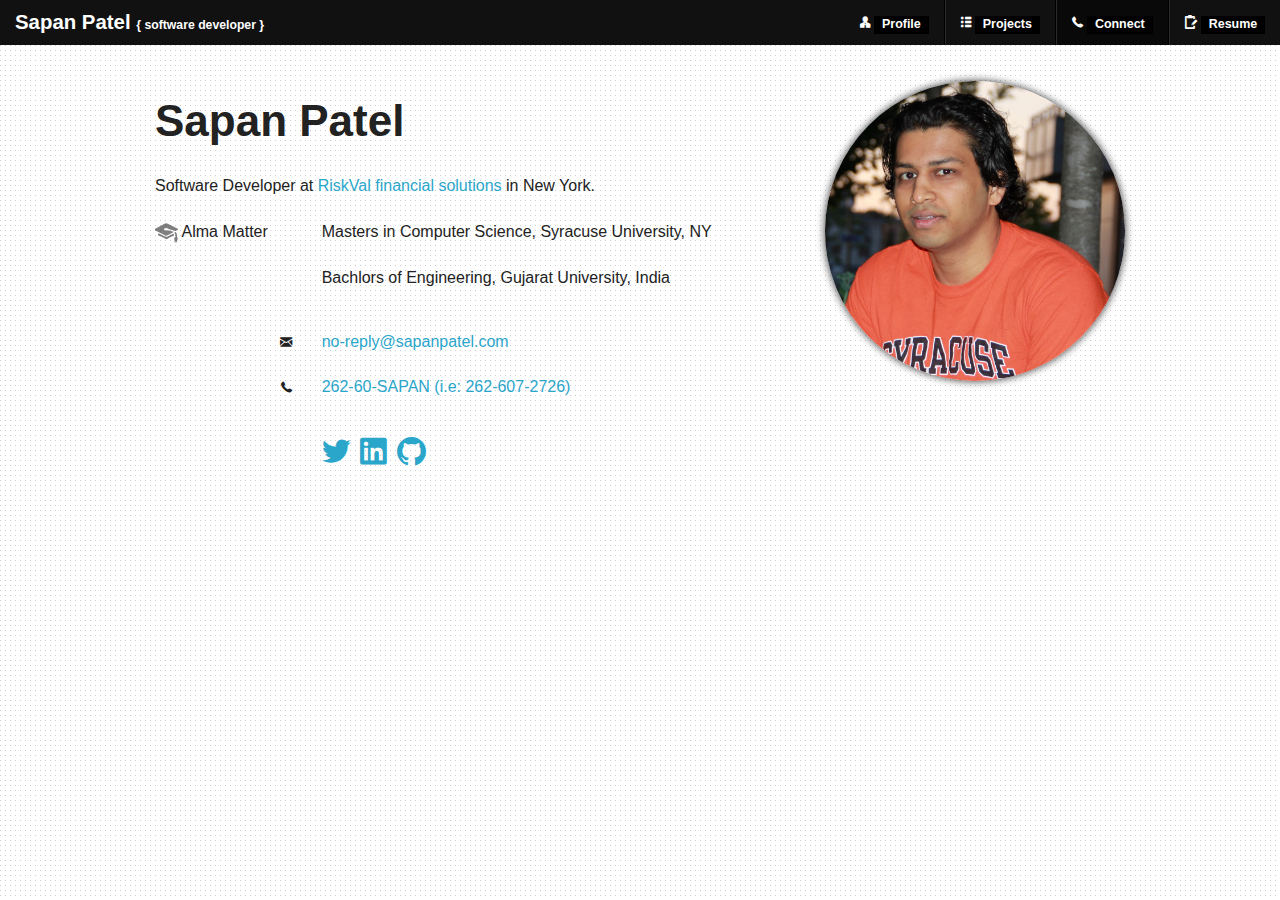
==== connect.html @ 5900ae08 "Initial commit. Pages available -> index, profile and connect. Todo: projects and resume" ====
<!DOCTYPE html>
<!--[if IE 8]>
<html class="no-js lt-ie9" lang="en"> <![endif]-->
<!--[if gt IE 8]><!-->
<html class="no-js" lang="en"> <!--<![endif]-->

<head>
    <meta charset="utf-8">
    <meta name="viewport" content="width=device-width">
    <title>Sapan Patel</title>


    <link rel="stylesheet" href="css/foundation-icons.css">
    <link rel="stylesheet" href="css/foundation.min.css">
    <link rel="stylesheet" href="css/app.css">

    <script src="js/vendor/custom.modernizr.js"></script>

</head>
<body class="antialiased">
<nav class="top-bar">
    <ul class="title-area">
        <!-- Title Area -->
        <li class="name">
            <h1><a href="index.html">Sapan Patel
                <small>{ software developer }</small>
            </a></h1>
        </li>
        <!-- Remove the class "menu-icon" to get rid of menu icon. Take out "Menu" to just have icon alone -->
        <li class="toggle-topbar menu-icon"><a href="#"><span>Menu</span></a></li>
    </ul>

    <section class="top-bar-section">
        <!-- Left Nav Section -->
        <!--<ul class="left"></ul>-->

        <!-- Right Nav Section -->
        <ul class="right">
            <li><a href="profile.html">
                <i class="fi-torso-business"></i>
                <span class="label resume" style="font-size: 80%">Profile</span></a>
            </li>
            <li class="divider"></li>
            <li><a href="projects.html">
                <i class="fi-list-thumbnails"></i>
                <span class="label resume" style="font-size: 80%">Projects</span></a>
            </li>
            <!--<li><a href="#"><i class="fi-social-twitter"></i></a></li>-->
            <!--<li><a href="#" class="hide-for-small">Twitter</a></li>-->
            <li class="divider"></li>
            <li class="active"><a href="#">
                <i class="fi-telephone"></i>
                <span class="label resume" style="font-size: 80%">Connect</span></a>
            </li>

            <!--<li><a href="#"><i class="fi-social-twitter"></i></a></li>-->
            <!--<li><a href="#"><i class="fi-social-linkedin"></i></a></li>-->
            <!--&lt;!&ndash;<li><a href="#"><i class="fi-social-github"></i></a></li>&ndash;&gt;-->
            <!--<li><a href="#"><i class="fi-telephone"></i></a></li>-->

            <li class="divider"></li>
            <li><a href="resume.html">
                <i class="fi-clipboard-pencil"></i>
                <span class="label resume" style="font-size: 80%">Resume</span></a>
            </li>
        </ul>
    </section>
</nav>

<div class="row">
    <div class="large-8 columns">
        <div class="row">
            <div class="large-12 small-12 columns">
                <h1>Sapan Patel</h1>
            </div>
        </div>
        <div class="row">
            <div class="large-12 small-12 columns">
                <p>
                    Software Developer at <a href="http://www.riskval.com/MeetSapan.asp" target="_blank">
                    <!--<img src="images/riskval-logo.png">-->
                    RiskVal financial solutions </a> in New York.
                </p>
            </div>
        </div>
        <div class="row">
            <div class="large-3 columns">
                <p><img src="images/graduation.png">  Alma Matter</p>
            </div>
            <div class="large-9 columns">
                <p>Masters in Computer Science, Syracuse University, NY</p>

                <p>Bachlors of Engineering, Gujarat University, India</p>
            </div>
        </div>
        <div class="row">
            <div class="large-12 columns">
                <h2>

                </h2>
            </div>
        </div>

        <div class="row">
            <div class="large-3 columns text-right">
                <h6><i class="fi-mail"></i></h6>
            </div>
            <div class="large-9 columns">
                <a href="mailto:no-reply@sapanpatel.com"> <p>no-reply@sapanpatel.com</p> </a>
            </div>
        </div>

        <div class="row">
            <div class="large-3 columns text-right">
                <h6><i class="fi-telephone"></i></h6>
            </div>
            <div class="large-9 columns">
                <a href="tel:+12626072726"><p>262-60-SAPAN (i.e: 262-607-2726)</p></a>
            </div>
        </div>

        <div class="row">
            <div class="large-3 columns text-right">

            </div>
            <div class="large-9 columns">
                <h2>
                    <a href="https://twitter.com/sapanpatel" target="_blank"><i class="fi-social-twitter"></i></a>
                    <a href="https://www.linkedin.com/in/patelsapan" target="_blank"><i class="fi-social-linkedin"></i></a>
                    <a href="https://github.com/sapanp" target="_blank"><i class="fi-social-github"></i></a>
                </h2>
            </div>
        </div>
    </div>
    <div class="large-4 columns text-right">
        <div class="row">
            <div class="large-12 small-12 columns">
                <img class="circular" src="images/connect.jpg">
                <!--<img src="http://placehold.it/250x250">-->
            </div>
        </div>
    </div>
</div>


<script>
    document.write('<script src=' +
            ('__proto__' in {} ? 'js/vendor/zepto' : 'js/vendor/jquery') +
            '.js><\/script>')
</script>

<script src="js/foundation.min.js"></script>
<!--

<script src="js/foundation/foundation.js"></script>

<script src="js/foundation/foundation.alerts.js"></script>

<script src="js/foundation/foundation.clearing.js"></script>

<script src="js/foundation/foundation.cookie.js"></script>

<script src="js/foundation/foundation.dropdown.js"></script>

<script src="js/foundation/foundation.forms.js"></script>

<script src="js/foundation/foundation.joyride.js"></script>

<script src="js/foundation/foundation.magellan.js"></script>

<script src="js/foundation/foundation.orbit.js"></script>

<script src="js/foundation/foundation.reveal.js"></script>

<script src="js/foundation/foundation.section.js"></script>

<script src="js/foundation/foundation.tooltips.js"></script>

<script src="js/foundation/foundation.topbar.js"></script>

<script src="js/foundation/foundation.interchange.js"></script>

<script src="js/foundation/foundation.placeholder.js"></script>

<script src="js/foundation/foundation.abide.js"></script>

-->

<script>
    $(document).foundation();
</script>
</body>
</html>
---- css/app.css ----
.label.resume {
    background-color: #000000;
    color: white;
}

body {
    /*http://philbit.com/svgpatterns/#subtledots
    *  White canvas
    */
    background-image: url("[data-uri]");

    font-family: "Open Sans", Calibri, Candara, Arial, sans-serif;
}

.top-bar {
    /*For bigger Title*/
    font-size: 120%;
}

h1 small {
    /*For sub title Top Nav*/
    /*font-size: 60%;*/
    color: #ffffff;
}

.font-1000 {
    font-size: 1000%;
}

.top-three {
    margin-top: 6em;
}

.nav-block .translucent {
    /*background: transparent;*/
    opacity:0.4;
    filter:alpha(opacity=40); /* For IE8 and earlier */
}

.nav-block .panel i {
    color: #000000;
}

.circular {
    width: 300px;
    height: 300px;
    border-radius: 150px;
    -webkit-border-radius: 150px;
    -moz-border-radius: 150px;
    /*background: url("../images/connect.jpg") no-repeat;*/
    box-shadow: 0 0 8px rgba(0, 0, 0, .8);
    -webkit-box-shadow: 0 0 8px rgba(0, 0, 0, .8);
    -moz-box-shadow: 0 0 8px rgba(0, 0, 0, .8);
}

.grad {
    background: url(../images/graduation.png) left top no-repeat;
}
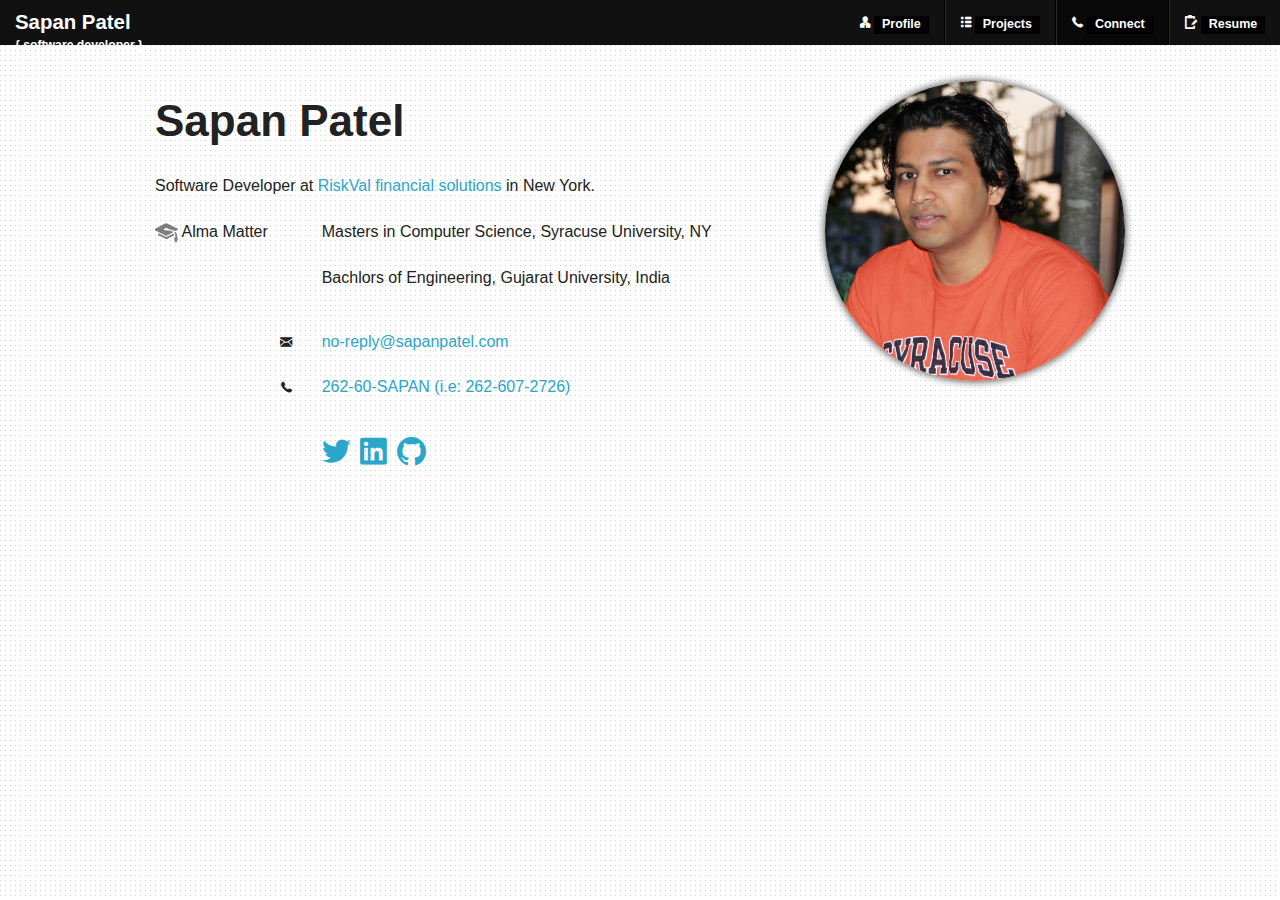
==== commit 05c9c969: "Added Mixed panel code for analytics" ====
--- a/connect.html
+++ b/connect.html
@@ -16,6 +16,11 @@
 
     <script src="js/vendor/custom.modernizr.js"></script>
 
+    <!-- start Mixpanel --><script type="text/javascript">(function(e,b){if(!b.__SV){var a,f,i,g;window.mixpanel=b;a=e.createElement("script");a.type="text/javascript";a.async=!0;a.src=("https:"===e.location.protocol?"https:":"http:")+'//cdn.mxpnl.com/libs/mixpanel-2.2.min.js';f=e.getElementsByTagName("script")[0];f.parentNode.insertBefore(a,f);b._i=[];b.init=function(a,e,d){function f(b,h){var a=h.split(".");2==a.length&&(b=b[a[0]],h=a[1]);b[h]=function(){b.push([h].concat(Array.prototype.slice.call(arguments,0)))}}var c=b;"undefined"!==
+        typeof d?c=b[d]=[]:d="mixpanel";c.people=c.people||[];c.toString=function(b){var a="mixpanel";"mixpanel"!==d&&(a+="."+d);b||(a+=" (stub)");return a};c.people.toString=function(){return c.toString(1)+".people (stub)"};i="disable track track_pageview track_links track_forms register register_once alias unregister identify name_tag set_config people.set people.set_once people.increment people.append people.track_charge people.clear_charges people.delete_user".split(" ");for(g=0;g<i.length;g++)f(c,i[g]);
+    b._i.push([a,e,d])};b.__SV=1.2}})(document,window.mixpanel||[]);
+mixpanel.init("5acd1ba501b39dfcaa48b4354894c4af");</script><!-- end Mixpanel -->
+
 </head>
 <body class="antialiased">
 <nav class="top-bar">
@@ -23,7 +28,7 @@
         <!-- Title Area -->
         <li class="name">
             <h1><a href="index.html">Sapan Patel
-                <small>{ software developer }</small>
+                <small class="hide-for-small">{ software developer }</small>
             </a></h1>
         </li>
         <!-- Remove the class "menu-icon" to get rid of menu icon. Take out "Menu" to just have icon alone -->
@@ -189,5 +194,6 @@
 <script>
     $(document).foundation();
 </script>
+<script type="text/javascript">mixpanel.track("Connect Page Loaded")</script>
 </body>
 </html>
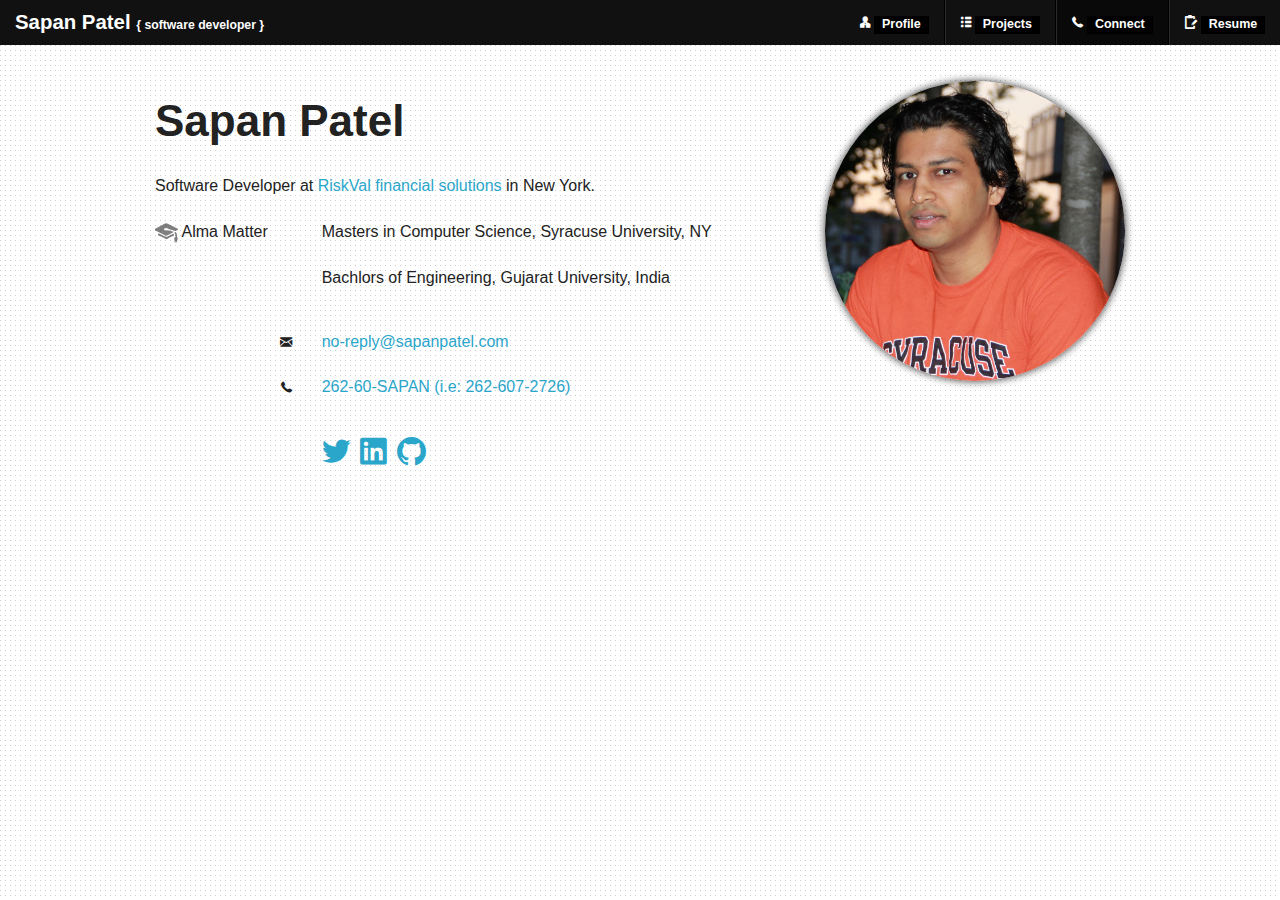
==== commit 512146dd: "Added fav icon + sticky top bar for profile page" ====
--- a/connect.html
+++ b/connect.html
@@ -8,7 +8,7 @@
     <meta charset="utf-8">
     <meta name="viewport" content="width=device-width">
     <title>Sapan Patel</title>
-
+    <link rel="icon" type="" href="favicon.ico">
 
     <link rel="stylesheet" href="css/foundation-icons.css">
     <link rel="stylesheet" href="css/foundation.min.css">
@@ -28,7 +28,7 @@
         <!-- Title Area -->
         <li class="name">
             <h1><a href="index.html">Sapan Patel
-                <small class="hide-for-small">{ software developer }</small>
+                <small>{ software developer }</small>
             </a></h1>
         </li>
         <!-- Remove the class "menu-icon" to get rid of menu icon. Take out "Menu" to just have icon alone -->
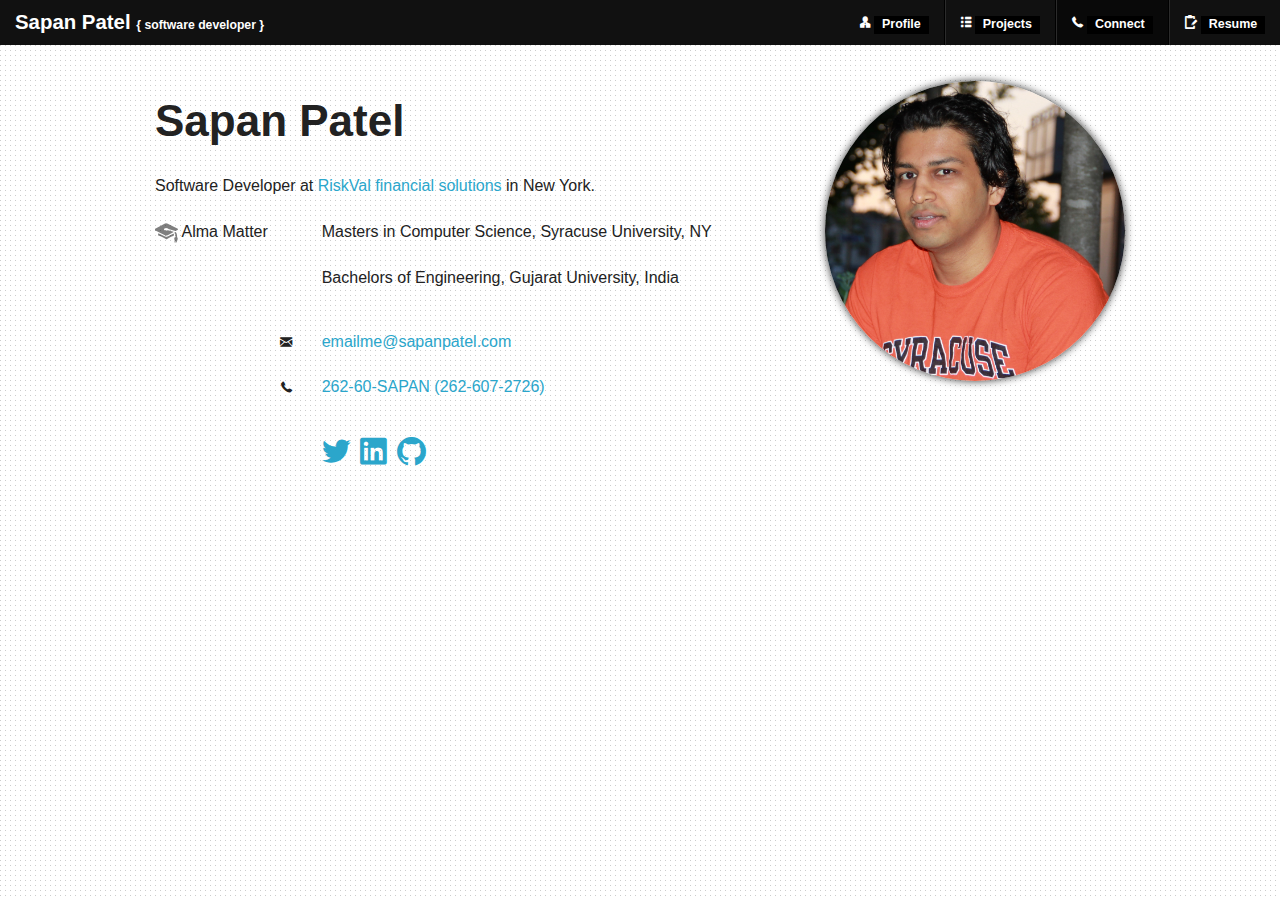
==== commit 35e49669: "Spell correction. Removed comments. valid email address." ====
--- a/connect.html
+++ b/connect.html
@@ -50,18 +50,12 @@
                 <i class="fi-list-thumbnails"></i>
                 <span class="label resume" style="font-size: 80%">Projects</span></a>
             </li>
-            <!--<li><a href="#"><i class="fi-social-twitter"></i></a></li>-->
-            <!--<li><a href="#" class="hide-for-small">Twitter</a></li>-->
+
             <li class="divider"></li>
             <li class="active"><a href="#">
                 <i class="fi-telephone"></i>
                 <span class="label resume" style="font-size: 80%">Connect</span></a>
             </li>
-
-            <!--<li><a href="#"><i class="fi-social-twitter"></i></a></li>-->
-            <!--<li><a href="#"><i class="fi-social-linkedin"></i></a></li>-->
-            <!--&lt;!&ndash;<li><a href="#"><i class="fi-social-github"></i></a></li>&ndash;&gt;-->
-            <!--<li><a href="#"><i class="fi-telephone"></i></a></li>-->
 
             <li class="divider"></li>
             <li><a href="resume.html">
@@ -95,7 +89,7 @@
             <div class="large-9 columns">
                 <p>Masters in Computer Science, Syracuse University, NY</p>
 
-                <p>Bachlors of Engineering, Gujarat University, India</p>
+                <p>Bachelors of Engineering, Gujarat University, India</p>
             </div>
         </div>
         <div class="row">
@@ -111,7 +105,7 @@
                 <h6><i class="fi-mail"></i></h6>
             </div>
             <div class="large-9 columns">
-                <a href="mailto:no-reply@sapanpatel.com"> <p>no-reply@sapanpatel.com</p> </a>
+                <a href="mailto:emailme@sapanpatel.com"> <p>emailme@sapanpatel.com</p> </a>
             </div>
         </div>
 
@@ -120,7 +114,7 @@
                 <h6><i class="fi-telephone"></i></h6>
             </div>
             <div class="large-9 columns">
-                <a href="tel:+12626072726"><p>262-60-SAPAN (i.e: 262-607-2726)</p></a>
+                <a href="tel:+12626072726"><p>262-60-SAPAN (262-607-2726)</p></a>
             </div>
         </div>
 
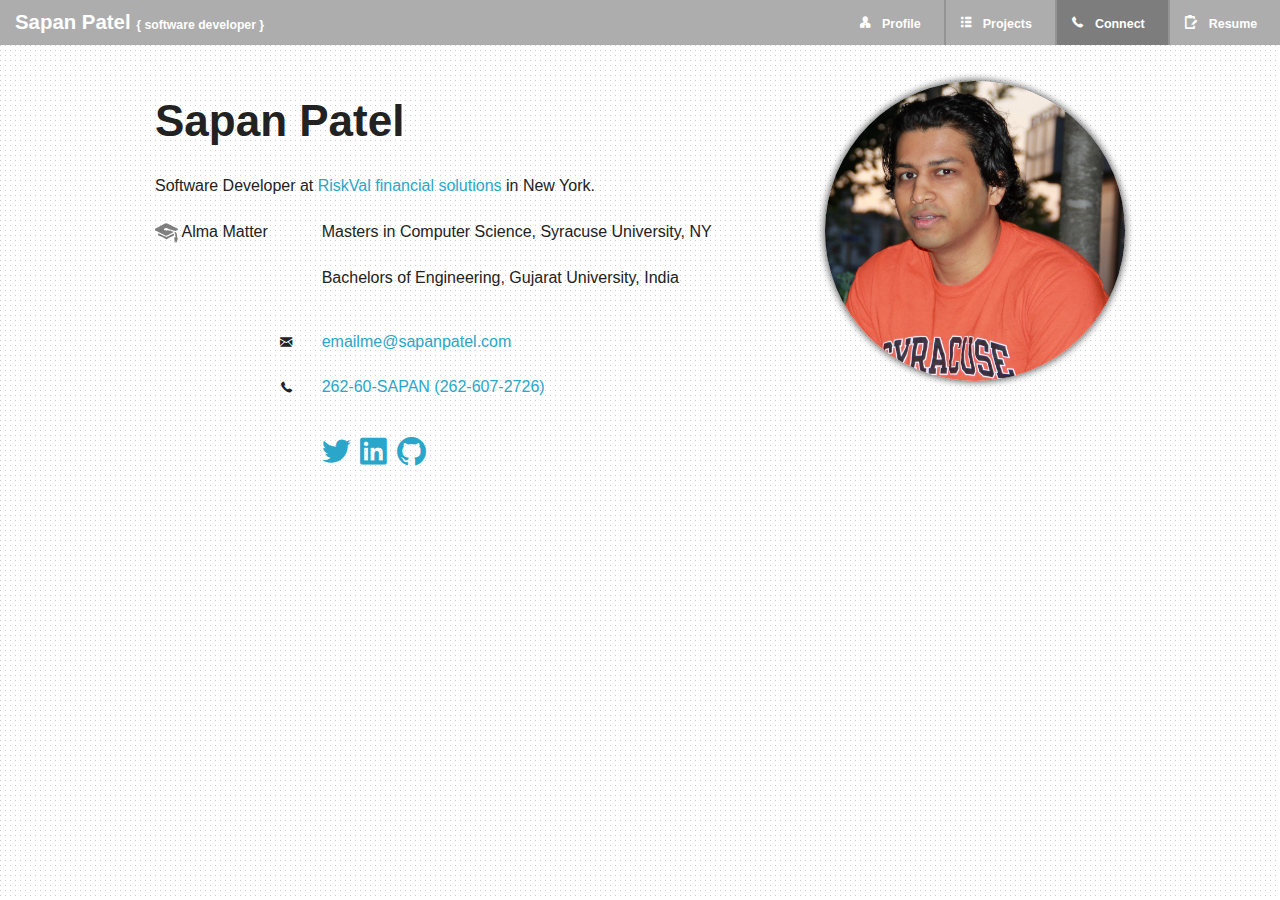
==== commit a19b6c2b: "Replaced mixpanel with goog analytics" ====
--- a/connect.html
+++ b/connect.html
@@ -15,11 +15,6 @@
     <link rel="stylesheet" href="css/app.css">
 
     <script src="js/vendor/custom.modernizr.js"></script>
-
-    <!-- start Mixpanel --><script type="text/javascript">(function(e,b){if(!b.__SV){var a,f,i,g;window.mixpanel=b;a=e.createElement("script");a.type="text/javascript";a.async=!0;a.src=("https:"===e.location.protocol?"https:":"http:")+'//cdn.mxpnl.com/libs/mixpanel-2.2.min.js';f=e.getElementsByTagName("script")[0];f.parentNode.insertBefore(a,f);b._i=[];b.init=function(a,e,d){function f(b,h){var a=h.split(".");2==a.length&&(b=b[a[0]],h=a[1]);b[h]=function(){b.push([h].concat(Array.prototype.slice.call(arguments,0)))}}var c=b;"undefined"!==
-        typeof d?c=b[d]=[]:d="mixpanel";c.people=c.people||[];c.toString=function(b){var a="mixpanel";"mixpanel"!==d&&(a+="."+d);b||(a+=" (stub)");return a};c.people.toString=function(){return c.toString(1)+".people (stub)"};i="disable track track_pageview track_links track_forms register register_once alias unregister identify name_tag set_config people.set people.set_once people.increment people.append people.track_charge people.clear_charges people.delete_user".split(" ");for(g=0;g<i.length;g++)f(c,i[g]);
-    b._i.push([a,e,d])};b.__SV=1.2}})(document,window.mixpanel||[]);
-mixpanel.init("5acd1ba501b39dfcaa48b4354894c4af");</script><!-- end Mixpanel -->
 
 </head>
 <body class="antialiased">
@@ -141,6 +136,16 @@
     </div>
 </div>
 
+<script>
+    (function(i,s,o,g,r,a,m){i['GoogleAnalyticsObject']=r;i[r]=i[r]||function(){
+        (i[r].q=i[r].q||[]).push(arguments)},i[r].l=1*new Date();a=s.createElement(o),
+            m=s.getElementsByTagName(o)[0];a.async=1;a.src=g;m.parentNode.insertBefore(a,m)
+    })(window,document,'script','//www.google-analytics.com/analytics.js','ga');
+
+    ga('create', 'UA-45191638-1', 'sapan.me');
+    ga('send', 'pageview');
+
+</script>
 
 <script>
     document.write('<script src=' +
@@ -188,6 +193,5 @@
 <script>
     $(document).foundation();
 </script>
-<script type="text/javascript">mixpanel.track("Connect Page Loaded")</script>
 </body>
 </html>
--- a/css/app.css
+++ b/css/app.css
@@ -1,6 +1,14 @@
 .label.resume {
-    background-color: #000000;
-    color: white;
+     background-color: #ADADAD;
+     color: white;
+ }
+.active .label.resume {
+    background-color: #7D7D7D;
+}
+
+.top-bar-section>ul>.divider, .top-bar-section>ul>[role="separator"] {
+    border-left-color: #949494;
+    border-right-color: #949494;
 }
 
 body {
@@ -8,19 +16,27 @@
     *  White canvas
     */
     background-image: url("[data-uri]");
-
     font-family: "Open Sans", Calibri, Candara, Arial, sans-serif;
 }
 
 .top-bar {
     /*For bigger Title*/
     font-size: 120%;
+    background-color: #ADADAD;
+}
+
+.top-bar-section li a:not(.button) {
+    background-color: #ADADAD;
+}
+.top-bar-section ul li.active>a {
+    background-color: #7D7D7D;
 }
 
 h1 small {
     /*For sub title Top Nav*/
     /*font-size: 60%;*/
     color: #ffffff;
+    /*background-color: #595959;*/
 }
 
 .font-1000 {
